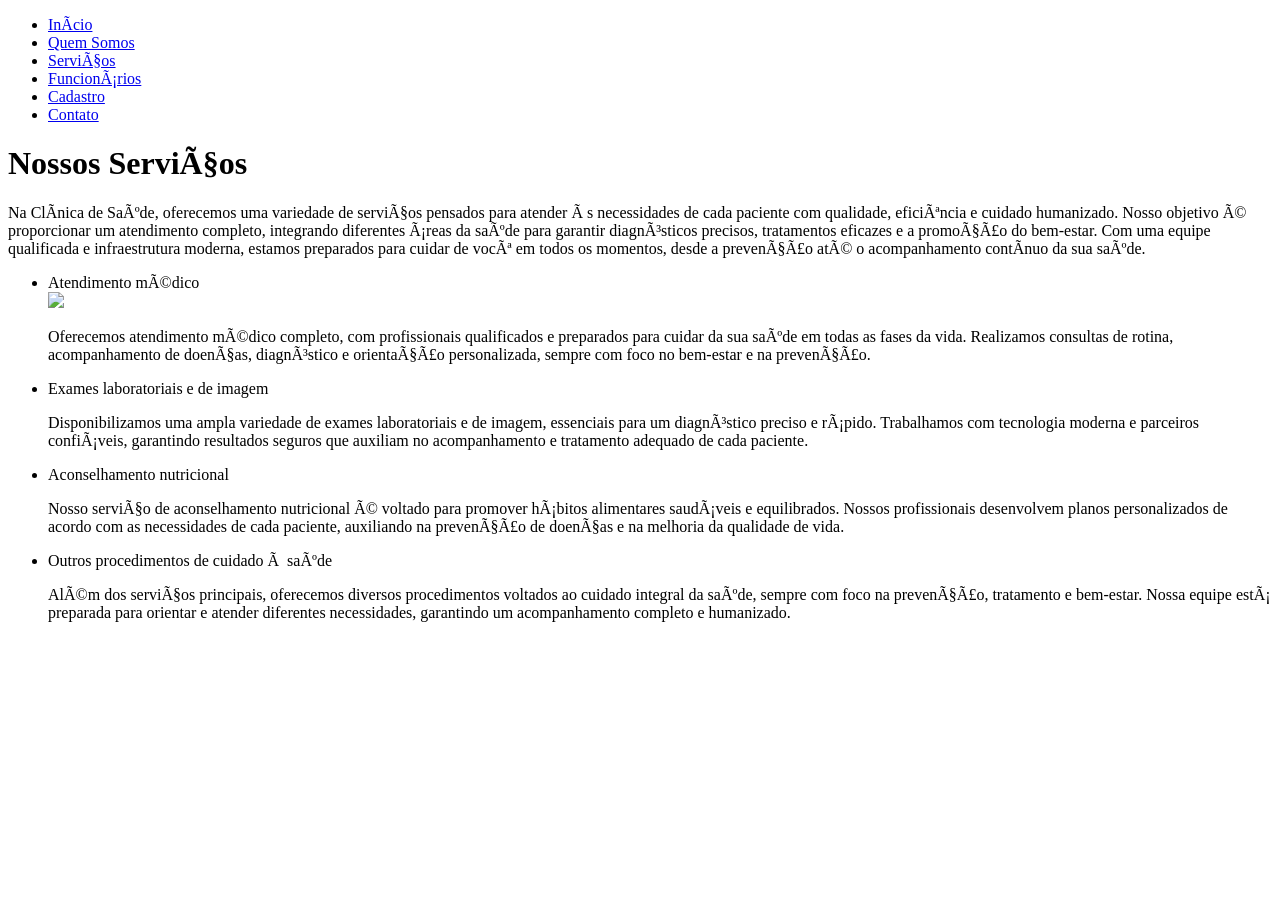
==== Programação e Desenvolvimento Web/serviços.html @ f4707330 "Programação e Desenvolvimento Web/Sistematização" ====
<!DOCTYPE html>

<html>
    <nav>
        <ul>
            <link rel="stylesheet" href="layout2.css">
            <li><a href="SISTEMATIZAÇÃO.HTML">Início</a></li>
            <li><a href="quem_somos.html">Quem Somos</a></li>
            <li><a href="serviços.html">Serviços</a></li>
            <li><a href="equipe.html">Funcionários</a></li>
            <li><a href="cadastro.html">Cadastro</a></li>
            <li><a href="contato.html">Contato</a></li>
        </ul>
    </nav>
    <head>
        <title> Nossos Serviços </title>
        <meta charset="UFT-8">
        <link rel="stylesheet" href="layout1.css">
    </head>
    <body>
        <meta charset="UFT-8">
        <link rel="stylesheet" href="layout4.css">
        <h1> Nossos Serviços </h1>
        <p> Na Clínica de Saúde, oferecemos uma variedade de serviços pensados para atender às necessidades de cada paciente com qualidade, eficiência e cuidado humanizado. Nosso objetivo é proporcionar um atendimento completo, integrando diferentes áreas da saúde para garantir diagnósticos precisos, tratamentos eficazes e a promoção do bem-estar.
Com uma equipe qualificada e infraestrutura moderna, estamos preparados para cuidar de você em todos os momentos, desde a prevenção até o acompanhamento contínuo da sua saúde. </p>
        <ul>
            <li> Atendimento médico </li>
            <img src="Consulta médica em ambiente moderno.png" width="300">
            <p> Oferecemos atendimento médico completo, com profissionais qualificados e preparados para cuidar da sua saúde em todas as fases da vida. Realizamos consultas de rotina, acompanhamento de doenças, diagnóstico e orientação personalizada, sempre com foco no bem-estar e na prevenção. </p>
            <li> Exames laboratoriais e de imagem </li>
            <p> Disponibilizamos uma ampla variedade de exames laboratoriais e de imagem, essenciais para um diagnóstico preciso e rápido. Trabalhamos com tecnologia moderna e parceiros confiáveis, garantindo resultados seguros que auxiliam no acompanhamento e tratamento adequado de cada paciente. </p>
            <li> Aconselhamento nutricional </li>
            <p> Nosso serviço de aconselhamento nutricional é voltado para promover hábitos alimentares saudáveis e equilibrados. Nossos profissionais desenvolvem planos personalizados de acordo com as necessidades de cada paciente, auxiliando na prevenção de doenças e na melhoria da qualidade de vida. </p>
            <li> Outros procedimentos de cuidado à saúde </li>
            <p> Além dos serviços principais, oferecemos diversos procedimentos voltados ao cuidado integral da saúde, sempre com foco na prevenção, tratamento e bem-estar. Nossa equipe está preparada para orientar e atender diferentes necessidades, garantindo um acompanhamento completo e humanizado. </p>
        </ul>
    </body>
</html>
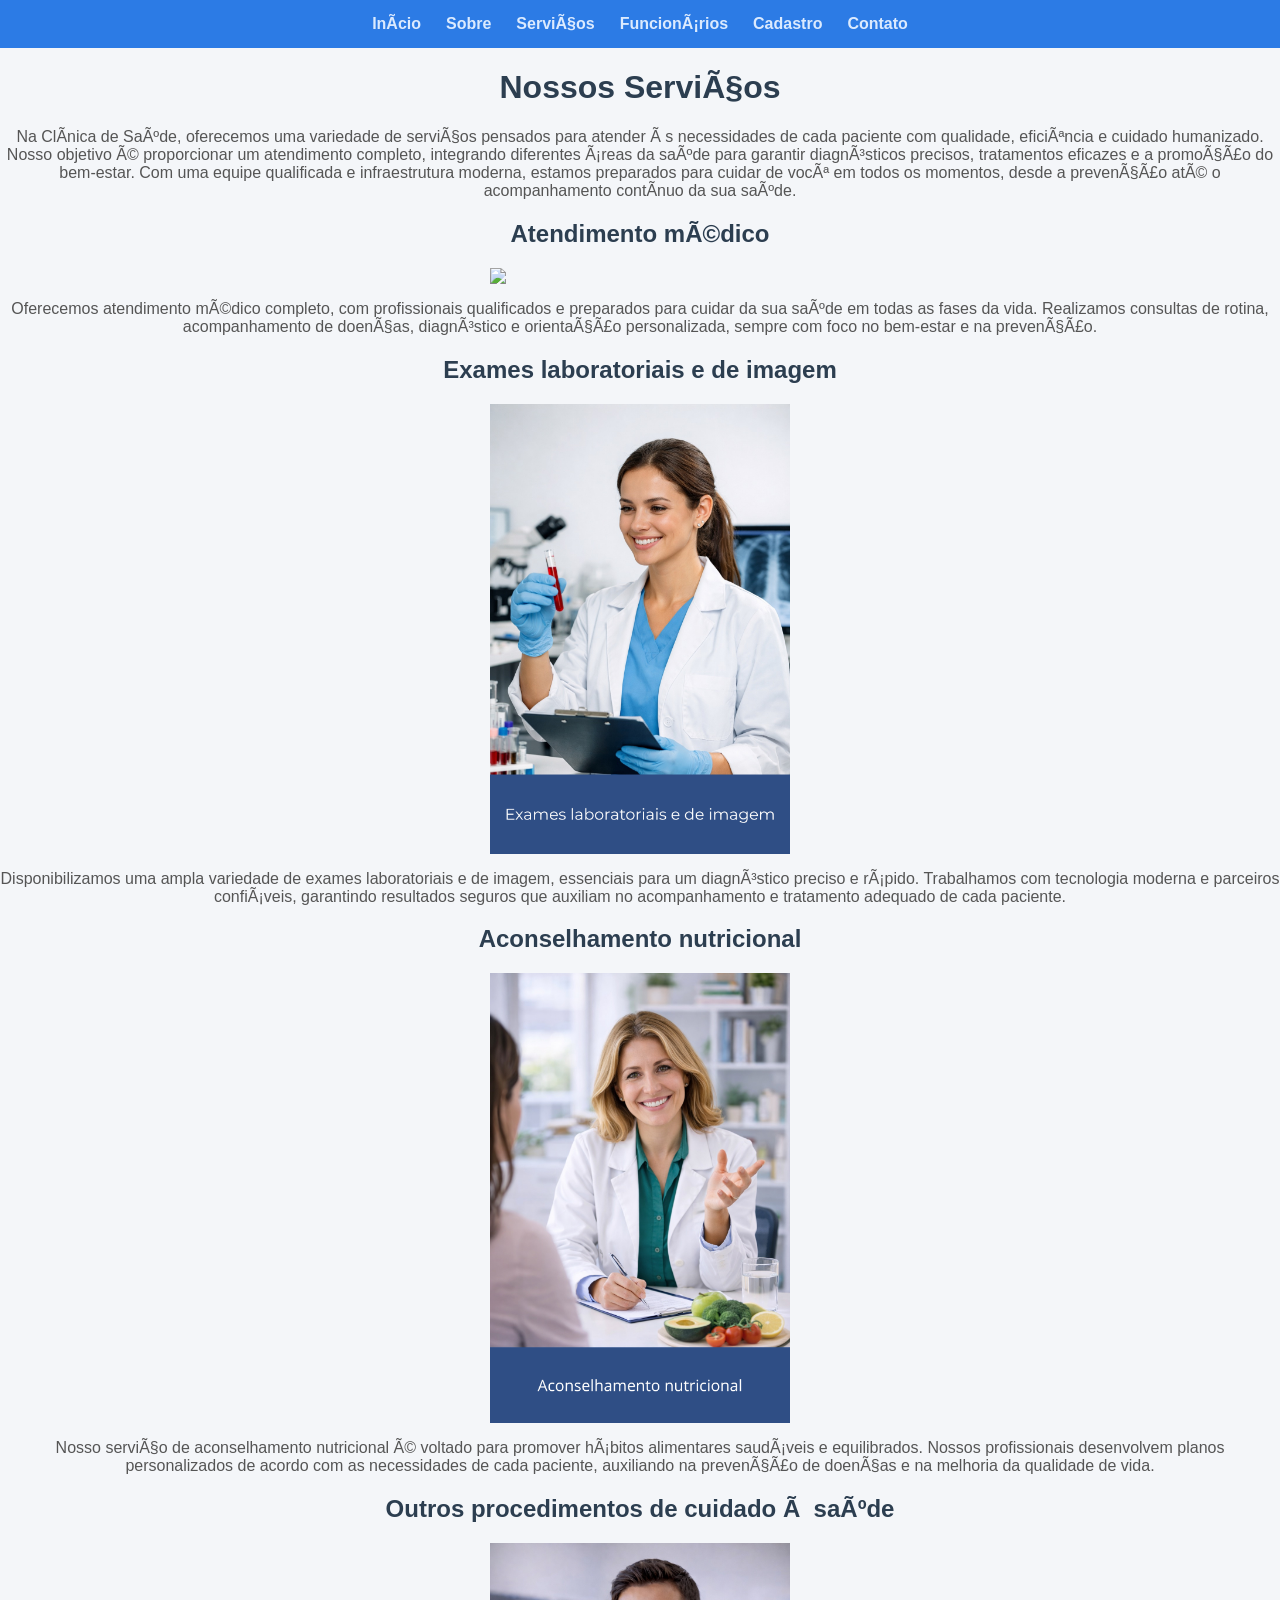
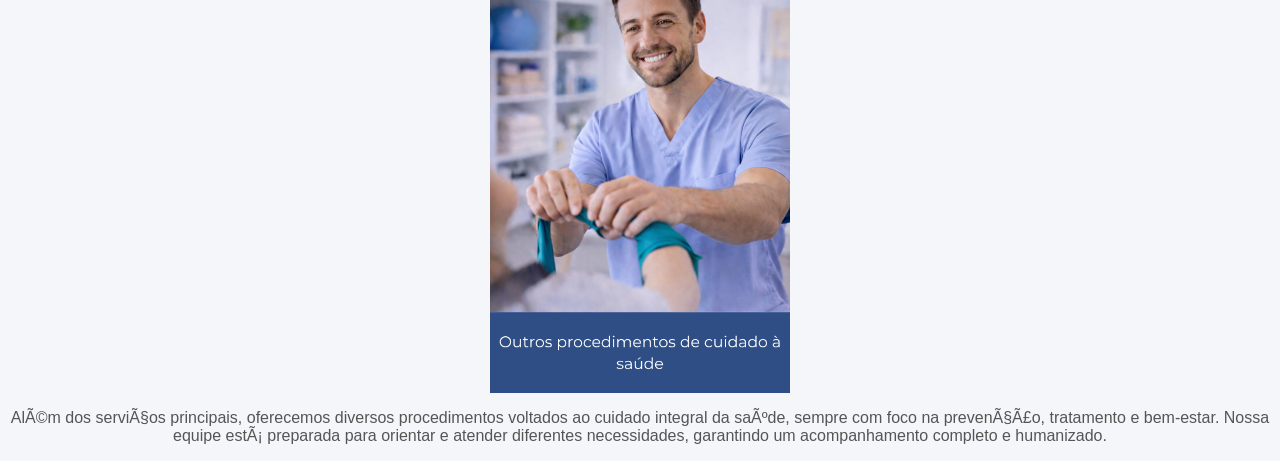
==== commit 14321106: "Programação e Desenvolvimento Web/Sistematização" ====
--- a/Programação e Desenvolvimento Web/serviços.html
+++ b/Programação e Desenvolvimento Web/serviços.html
@@ -5,7 +5,7 @@
         <ul>
             <link rel="stylesheet" href="layout2.css">
             <li><a href="SISTEMATIZAÇÃO.HTML">Início</a></li>
-            <li><a href="quem_somos.html">Quem Somos</a></li>
+            <li><a href="quem_somos.html">Sobre</a></li>
             <li><a href="serviços.html">Serviços</a></li>
             <li><a href="equipe.html">Funcionários</a></li>
             <li><a href="cadastro.html">Cadastro</a></li>
@@ -16,23 +16,24 @@
         <title> Nossos Serviços </title>
         <meta charset="UFT-8">
         <link rel="stylesheet" href="layout1.css">
+        <meta charset="UFT-8">
+        <link rel="stylesheet" href="img.css">
     </head>
     <body>
-        <meta charset="UFT-8">
-        <link rel="stylesheet" href="layout4.css">
         <h1> Nossos Serviços </h1>
         <p> Na Clínica de Saúde, oferecemos uma variedade de serviços pensados para atender às necessidades de cada paciente com qualidade, eficiência e cuidado humanizado. Nosso objetivo é proporcionar um atendimento completo, integrando diferentes áreas da saúde para garantir diagnósticos precisos, tratamentos eficazes e a promoção do bem-estar.
 Com uma equipe qualificada e infraestrutura moderna, estamos preparados para cuidar de você em todos os momentos, desde a prevenção até o acompanhamento contínuo da sua saúde. </p>
-        <ul>
-            <li> Atendimento médico </li>
-            <img src="Consulta médica em ambiente moderno.png" width="300">
-            <p> Oferecemos atendimento médico completo, com profissionais qualificados e preparados para cuidar da sua saúde em todas as fases da vida. Realizamos consultas de rotina, acompanhamento de doenças, diagnóstico e orientação personalizada, sempre com foco no bem-estar e na prevenção. </p>
-            <li> Exames laboratoriais e de imagem </li>
-            <p> Disponibilizamos uma ampla variedade de exames laboratoriais e de imagem, essenciais para um diagnóstico preciso e rápido. Trabalhamos com tecnologia moderna e parceiros confiáveis, garantindo resultados seguros que auxiliam no acompanhamento e tratamento adequado de cada paciente. </p>
-            <li> Aconselhamento nutricional </li>
-            <p> Nosso serviço de aconselhamento nutricional é voltado para promover hábitos alimentares saudáveis e equilibrados. Nossos profissionais desenvolvem planos personalizados de acordo com as necessidades de cada paciente, auxiliando na prevenção de doenças e na melhoria da qualidade de vida. </p>
-            <li> Outros procedimentos de cuidado à saúde </li>
-            <p> Além dos serviços principais, oferecemos diversos procedimentos voltados ao cuidado integral da saúde, sempre com foco na prevenção, tratamento e bem-estar. Nossa equipe está preparada para orientar e atender diferentes necessidades, garantindo um acompanhamento completo e humanizado. </p>
-        </ul>
+        <h2> Atendimento médico </h2>
+        <img src="Atendimento médico.png" width="300">
+        <p> Oferecemos atendimento médico completo, com profissionais qualificados e preparados para cuidar da sua saúde em todas as fases da vida. Realizamos consultas de rotina, acompanhamento de doenças, diagnóstico e orientação personalizada, sempre com foco no bem-estar e na prevenção. </p>
+        <h2> Exames laboratoriais e de imagem </h2>
+        <img src="Exames laboratoriais e de imagem.png" width="300">
+        <p> Disponibilizamos uma ampla variedade de exames laboratoriais e de imagem, essenciais para um diagnóstico preciso e rápido. Trabalhamos com tecnologia moderna e parceiros confiáveis, garantindo resultados seguros que auxiliam no acompanhamento e tratamento adequado de cada paciente. </p>
+        <h2> Aconselhamento nutricional </h2>
+        <img src="Aconselhamento nutricional.png" width="300">
+        <p> Nosso serviço de aconselhamento nutricional é voltado para promover hábitos alimentares saudáveis e equilibrados. Nossos profissionais desenvolvem planos personalizados de acordo com as necessidades de cada paciente, auxiliando na prevenção de doenças e na melhoria da qualidade de vida. </p>
+        <h2> Outros procedimentos de cuidado à saúde </h2>
+        <img src="hjhajhasjhjasj.png" width="300">
+        <p> Além dos serviços principais, oferecemos diversos procedimentos voltados ao cuidado integral da saúde, sempre com foco na prevenção, tratamento e bem-estar. Nossa equipe está preparada para orientar e atender diferentes necessidades, garantindo um acompanhamento completo e humanizado. </p>
     </body>
 </html>
--- a/Programação e Desenvolvimento Web/layout2.css
+++ b/Programação e Desenvolvimento Web/layout2.css
@@ -0,0 +1,24 @@
+nav {
+    background-color: #2c7be5;
+    padding: 15px;
+}
+
+nav ul {
+    list-style: none;
+    display: flex;
+    justify-content: center;
+    gap: 25px;
+    padding: 0;
+    margin: 0;
+}
+
+nav a {
+    color: white;
+    text-decoration: none;
+    font-weight: bold;
+    font-size: 16px;
+}
+
+nav a {
+    color: #dbeafe;
+}
--- a/Programação e Desenvolvimento Web/layout1.css
+++ b/Programação e Desenvolvimento Web/layout1.css
@@ -0,0 +1,15 @@
+body {
+    font-family: Arial, sans-serif;
+    margin: 0;
+    background-color: #f4f6f9;
+}
+
+h1, h2 {
+    text-align: center;
+    color: #2c3e50;
+}
+
+p {
+    text-align: center;
+    color: #555;
+}
--- a/Programação e Desenvolvimento Web/img.css
+++ b/Programação e Desenvolvimento Web/img.css
@@ -0,0 +1,4 @@
+img {
+  display: block;
+  margin: 0 auto;
+}
